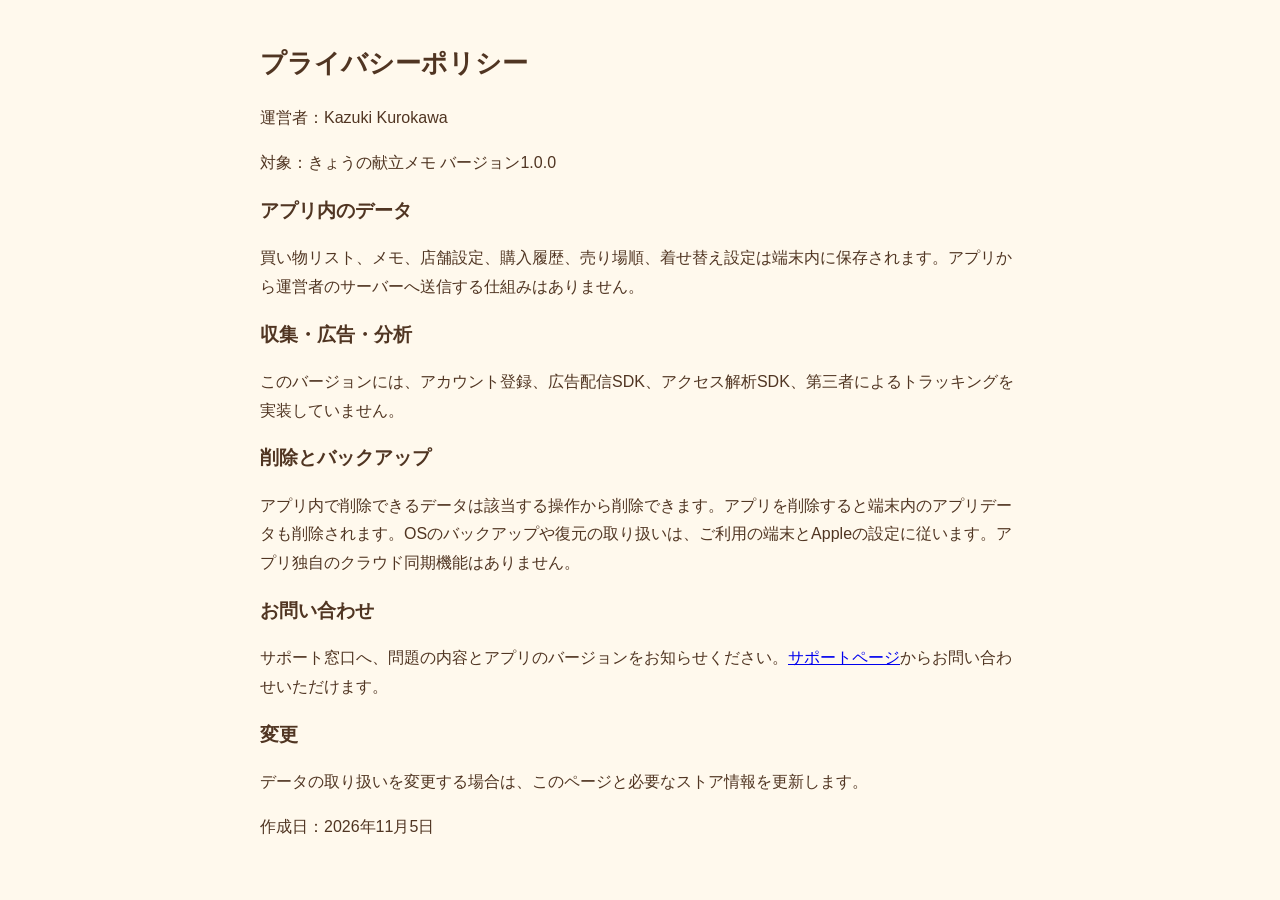
==== kondate-memo/privacy.html @ 3b9ab78f "Publish Kondate Memo support and privacy pages" ====
<!doctype html><meta charset="utf-8"><meta name="viewport" content="width=device-width,initial-scale=1"><style>body{font-family:sans-serif;max-width:760px;margin:40px auto;padding:0 20px;line-height:1.8;color:#503522;background:#fff9ed}h1{font-size:26px}h2{font-size:19px}aside{background:#f5e5ca;padding:12px}</style><title>きょうの献立メモ プライバシーポリシー</title><h1>プライバシーポリシー</h1><p>運営者：Kazuki Kurokawa</p><p>対象：きょうの献立メモ バージョン1.0.0</p><h2>アプリ内のデータ</h2><p>買い物リスト、メモ、店舗設定、購入履歴、売り場順、着せ替え設定は端末内に保存されます。アプリから運営者のサーバーへ送信する仕組みはありません。</p><h2>収集・広告・分析</h2><p>このバージョンには、アカウント登録、広告配信SDK、アクセス解析SDK、第三者によるトラッキングを実装していません。</p><h2>削除とバックアップ</h2><p>アプリ内で削除できるデータは該当する操作から削除できます。アプリを削除すると端末内のアプリデータも削除されます。OSのバックアップや復元の取り扱いは、ご利用の端末とAppleの設定に従います。アプリ独自のクラウド同期機能はありません。</p><h2>お問い合わせ</h2><p>サポート窓口へ、問題の内容とアプリのバージョンをお知らせください。<a href="./">サポートページ</a>からお問い合わせいただけます。</p><h2>変更</h2><p>データの取り扱いを変更する場合は、このページと必要なストア情報を更新します。</p><p>作成日：2026年11月5日</p>
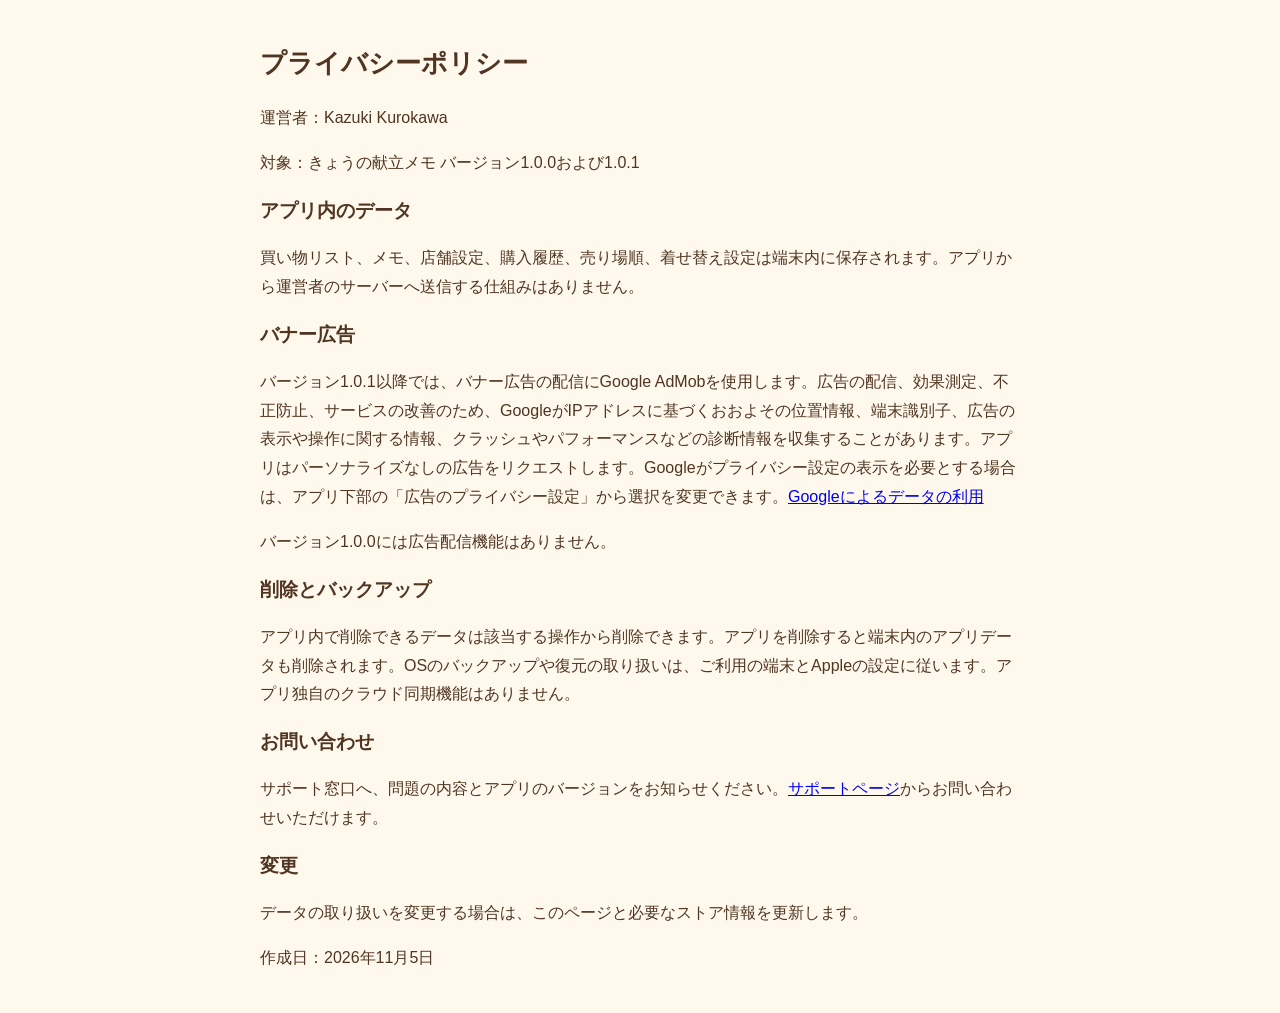
==== commit 75e6552b: "Disclose AdMob in Kondate Memo privacy policy" ====
--- a/kondate-memo/privacy.html
+++ b/kondate-memo/privacy.html
@@ -1 +1 @@
-<!doctype html><meta charset="utf-8"><meta name="viewport" content="width=device-width,initial-scale=1"><style>body{font-family:sans-serif;max-width:760px;margin:40px auto;padding:0 20px;line-height:1.8;color:#503522;background:#fff9ed}h1{font-size:26px}h2{font-size:19px}aside{background:#f5e5ca;padding:12px}</style><title>きょうの献立メモ プライバシーポリシー</title><h1>プライバシーポリシー</h1><p>運営者：Kazuki Kurokawa</p><p>対象：きょうの献立メモ バージョン1.0.0</p><h2>アプリ内のデータ</h2><p>買い物リスト、メモ、店舗設定、購入履歴、売り場順、着せ替え設定は端末内に保存されます。アプリから運営者のサーバーへ送信する仕組みはありません。</p><h2>収集・広告・分析</h2><p>このバージョンには、アカウント登録、広告配信SDK、アクセス解析SDK、第三者によるトラッキングを実装していません。</p><h2>削除とバックアップ</h2><p>アプリ内で削除できるデータは該当する操作から削除できます。アプリを削除すると端末内のアプリデータも削除されます。OSのバックアップや復元の取り扱いは、ご利用の端末とAppleの設定に従います。アプリ独自のクラウド同期機能はありません。</p><h2>お問い合わせ</h2><p>サポート窓口へ、問題の内容とアプリのバージョンをお知らせください。<a href="./">サポートページ</a>からお問い合わせいただけます。</p><h2>変更</h2><p>データの取り扱いを変更する場合は、このページと必要なストア情報を更新します。</p><p>作成日：2026年11月5日</p>
+<!doctype html><meta charset="utf-8"><meta name="viewport" content="width=device-width,initial-scale=1"><style>body{font-family:sans-serif;max-width:760px;margin:40px auto;padding:0 20px;line-height:1.8;color:#503522;background:#fff9ed}h1{font-size:26px}h2{font-size:19px}aside{background:#f5e5ca;padding:12px}</style><title>きょうの献立メモ プライバシーポリシー</title><h1>プライバシーポリシー</h1><p>運営者：Kazuki Kurokawa</p><p>対象：きょうの献立メモ バージョン1.0.0および1.0.1</p><h2>アプリ内のデータ</h2><p>買い物リスト、メモ、店舗設定、購入履歴、売り場順、着せ替え設定は端末内に保存されます。アプリから運営者のサーバーへ送信する仕組みはありません。</p><h2>バナー広告</h2><p>バージョン1.0.1以降では、バナー広告の配信にGoogle AdMobを使用します。広告の配信、効果測定、不正防止、サービスの改善のため、GoogleがIPアドレスに基づくおおよその位置情報、端末識別子、広告の表示や操作に関する情報、クラッシュやパフォーマンスなどの診断情報を収集することがあります。アプリはパーソナライズなしの広告をリクエストします。Googleがプライバシー設定の表示を必要とする場合は、アプリ下部の「広告のプライバシー設定」から選択を変更できます。<a href="https://policies.google.com/technologies/partner-sites?hl=ja">Googleによるデータの利用</a></p><p>バージョン1.0.0には広告配信機能はありません。</p><h2>削除とバックアップ</h2><p>アプリ内で削除できるデータは該当する操作から削除できます。アプリを削除すると端末内のアプリデータも削除されます。OSのバックアップや復元の取り扱いは、ご利用の端末とAppleの設定に従います。アプリ独自のクラウド同期機能はありません。</p><h2>お問い合わせ</h2><p>サポート窓口へ、問題の内容とアプリのバージョンをお知らせください。<a href="./">サポートページ</a>からお問い合わせいただけます。</p><h2>変更</h2><p>データの取り扱いを変更する場合は、このページと必要なストア情報を更新します。</p><p>作成日：2026年11月5日</p>
